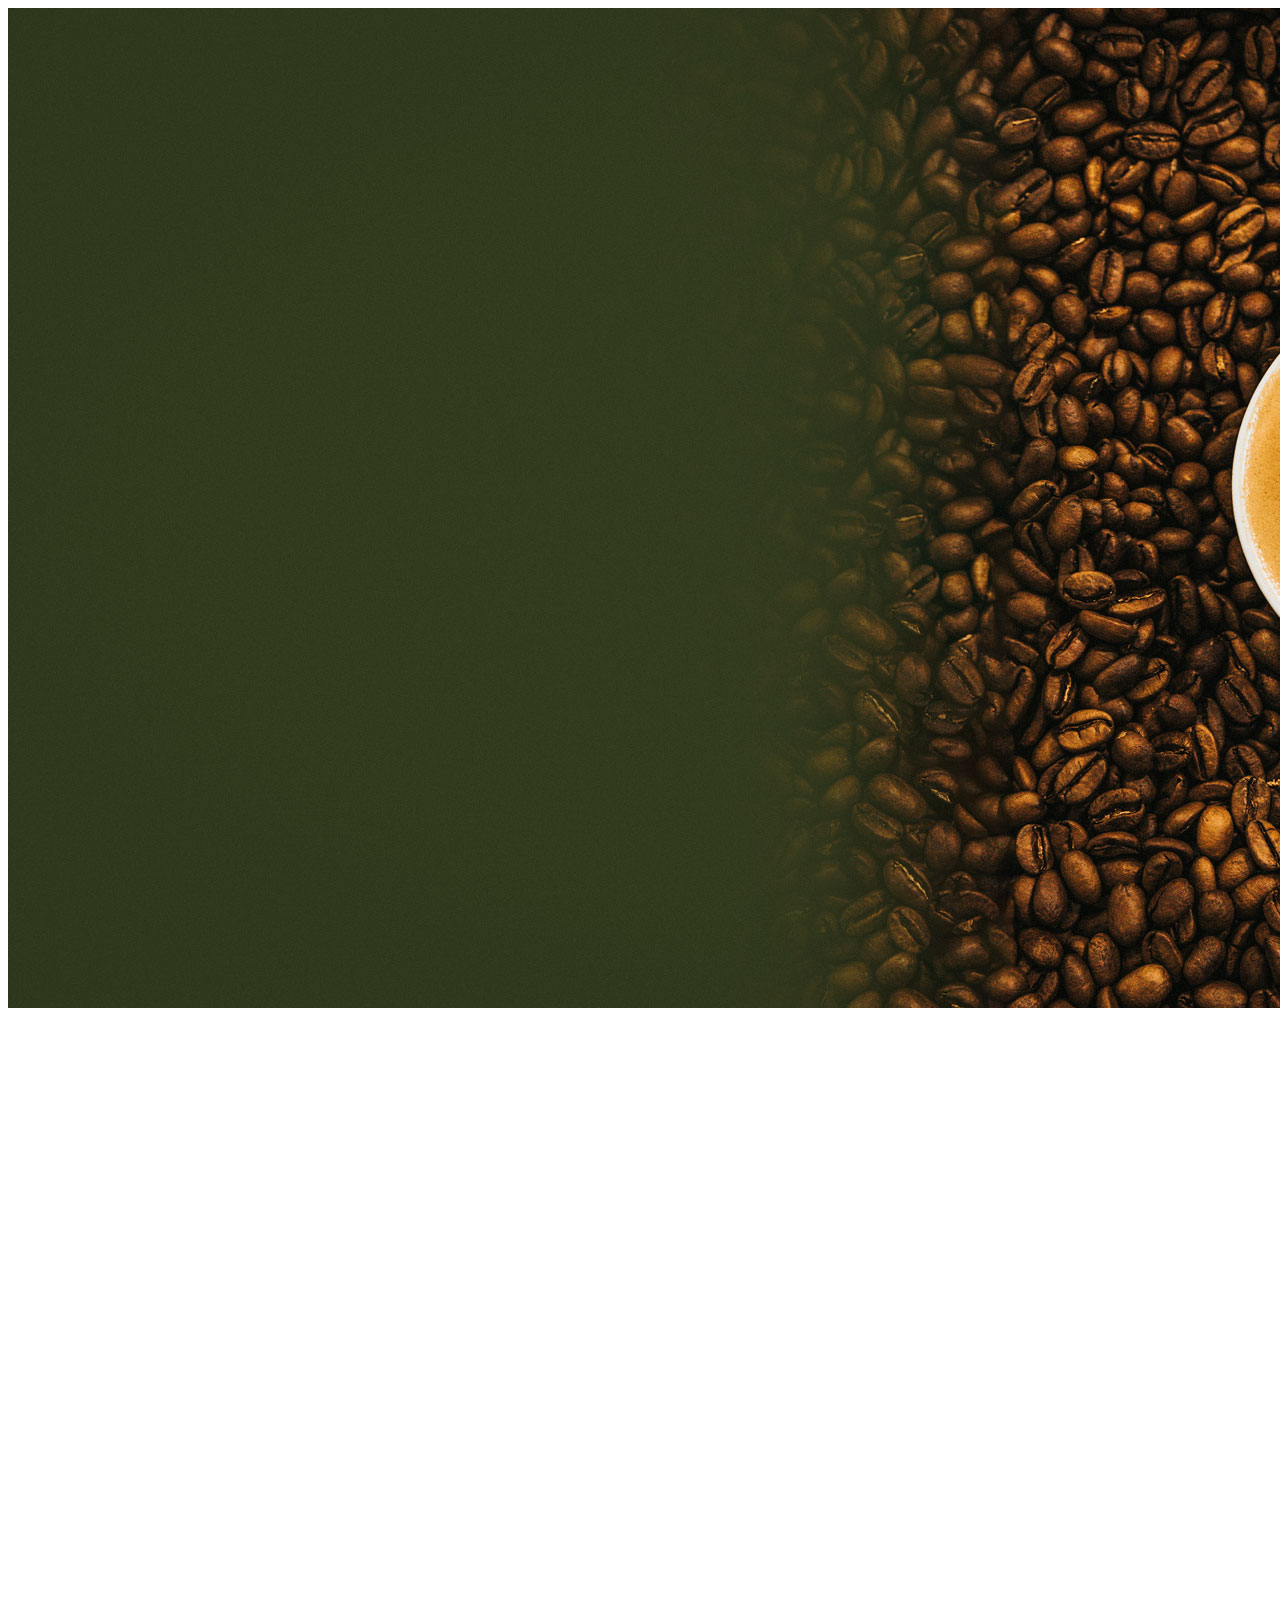
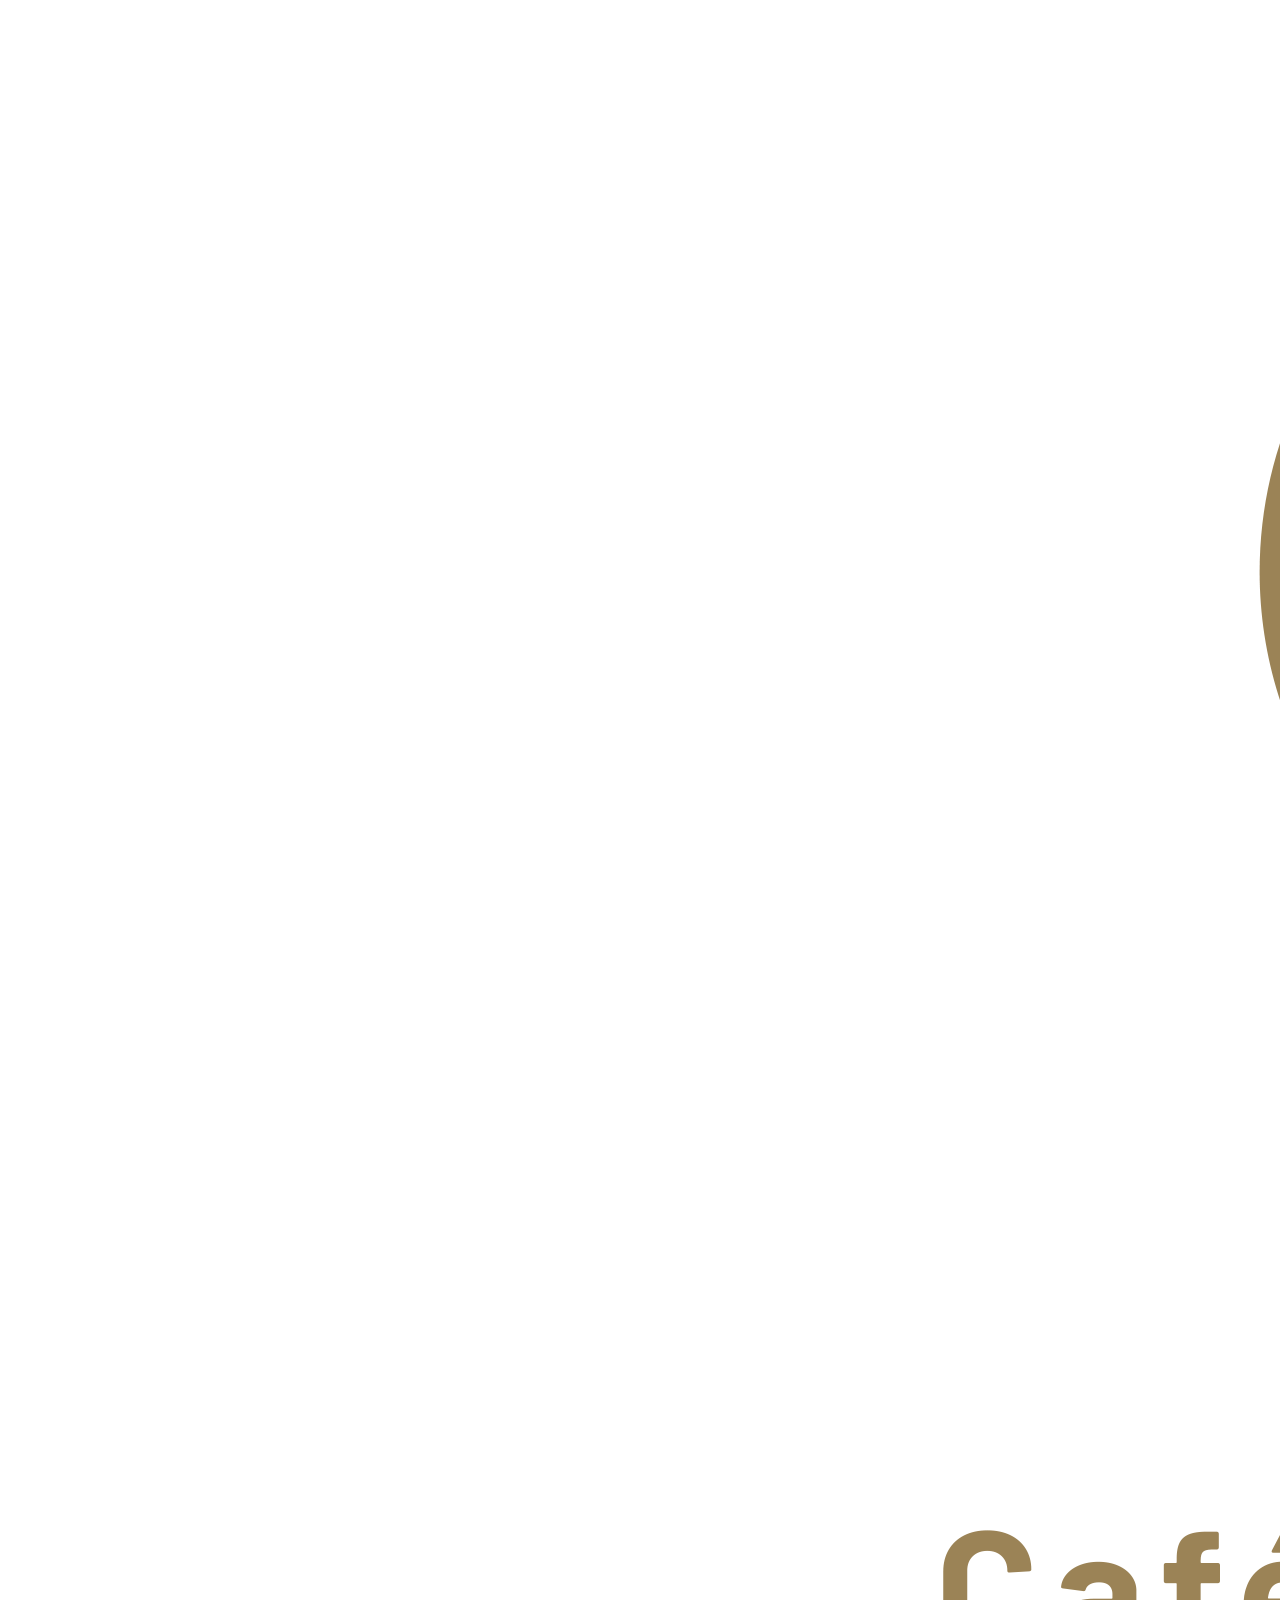
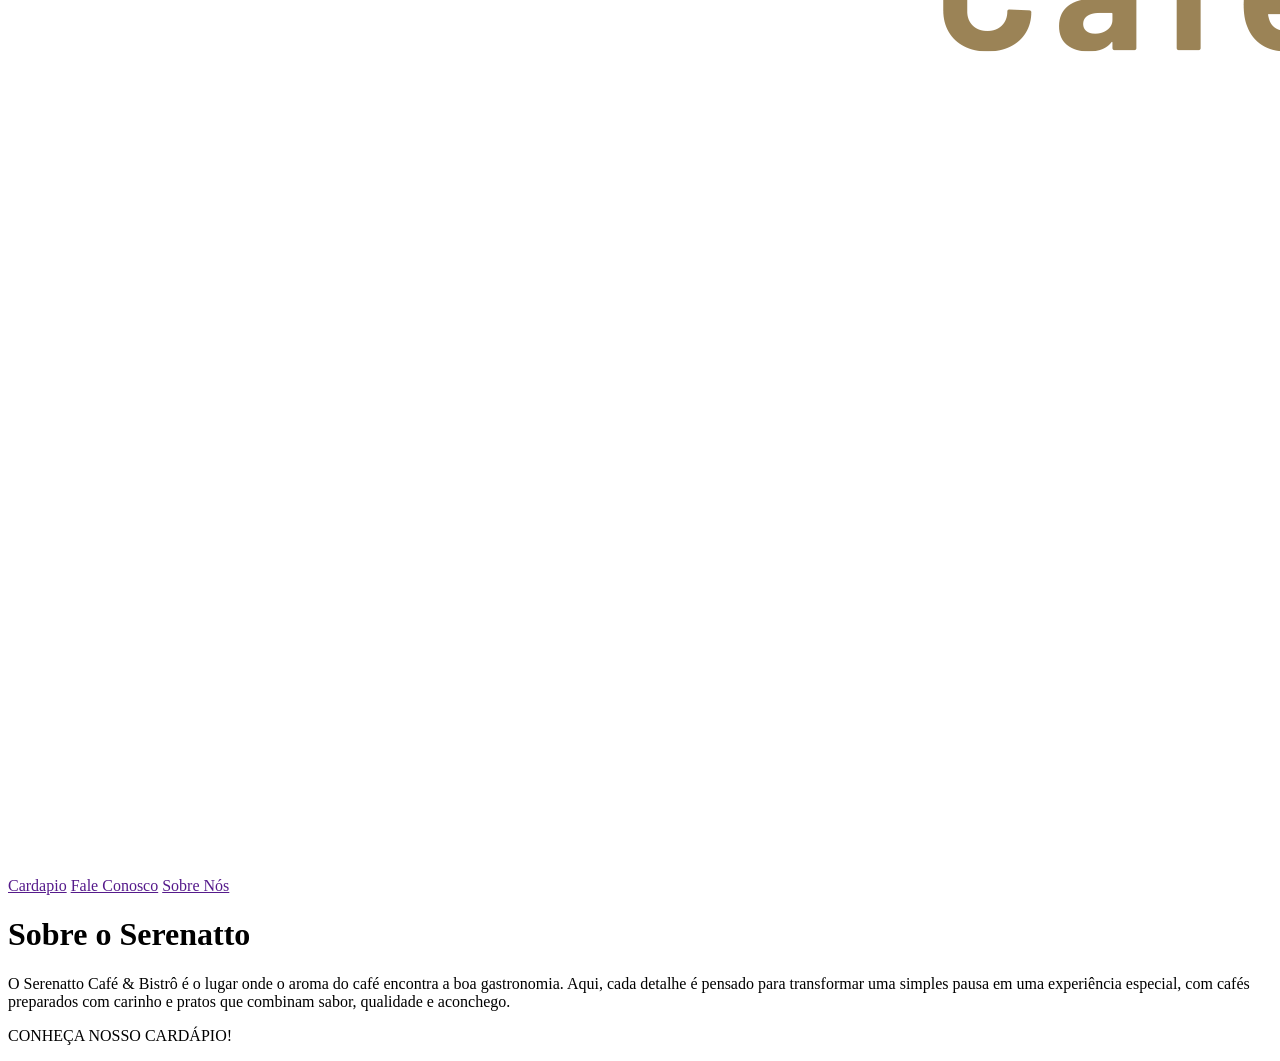
==== index.html @ 018f3555 "Inicio index.html" ====
<!DOCTYPE html>
<html lang="pt-br">
<head>
    <meta charset="UTF-8">
    <meta name="viewport" content="width=device-width, initial-scale=1.0">
    <title>Serenatto Café</title>
    <link rel="stylesheet" href="css/style.css">
</head>
<body>
    <header>
        <div class="banner">
            <img src="img/banner-site.jpg" alt="banner-site">
            <img src="img/logo-serenatto.png" alt="logo-serenatto">
        </div>
    </header>
    <nav>
        <a href="">Cardapio</a>
        <a href="">Fale Conosco</a>
        <a href="">Sobre Nós</a>
    </nav>
    <main>
        <h1>Sobre o Serenatto</h1>
        <p>O Serenatto Café & Bistrô é o lugar onde o aroma do café encontra a boa gastronomia. Aqui, cada detalhe é pensado para transformar uma simples pausa em uma experiência especial, com cafés preparados com carinho e pratos que combinam sabor, qualidade e aconchego.</p>
        <p id="botao cardapio">
            CONHEÇA NOSSO CARDÁPIO!
        </p>
    </main>
    
    
</body>
</html>
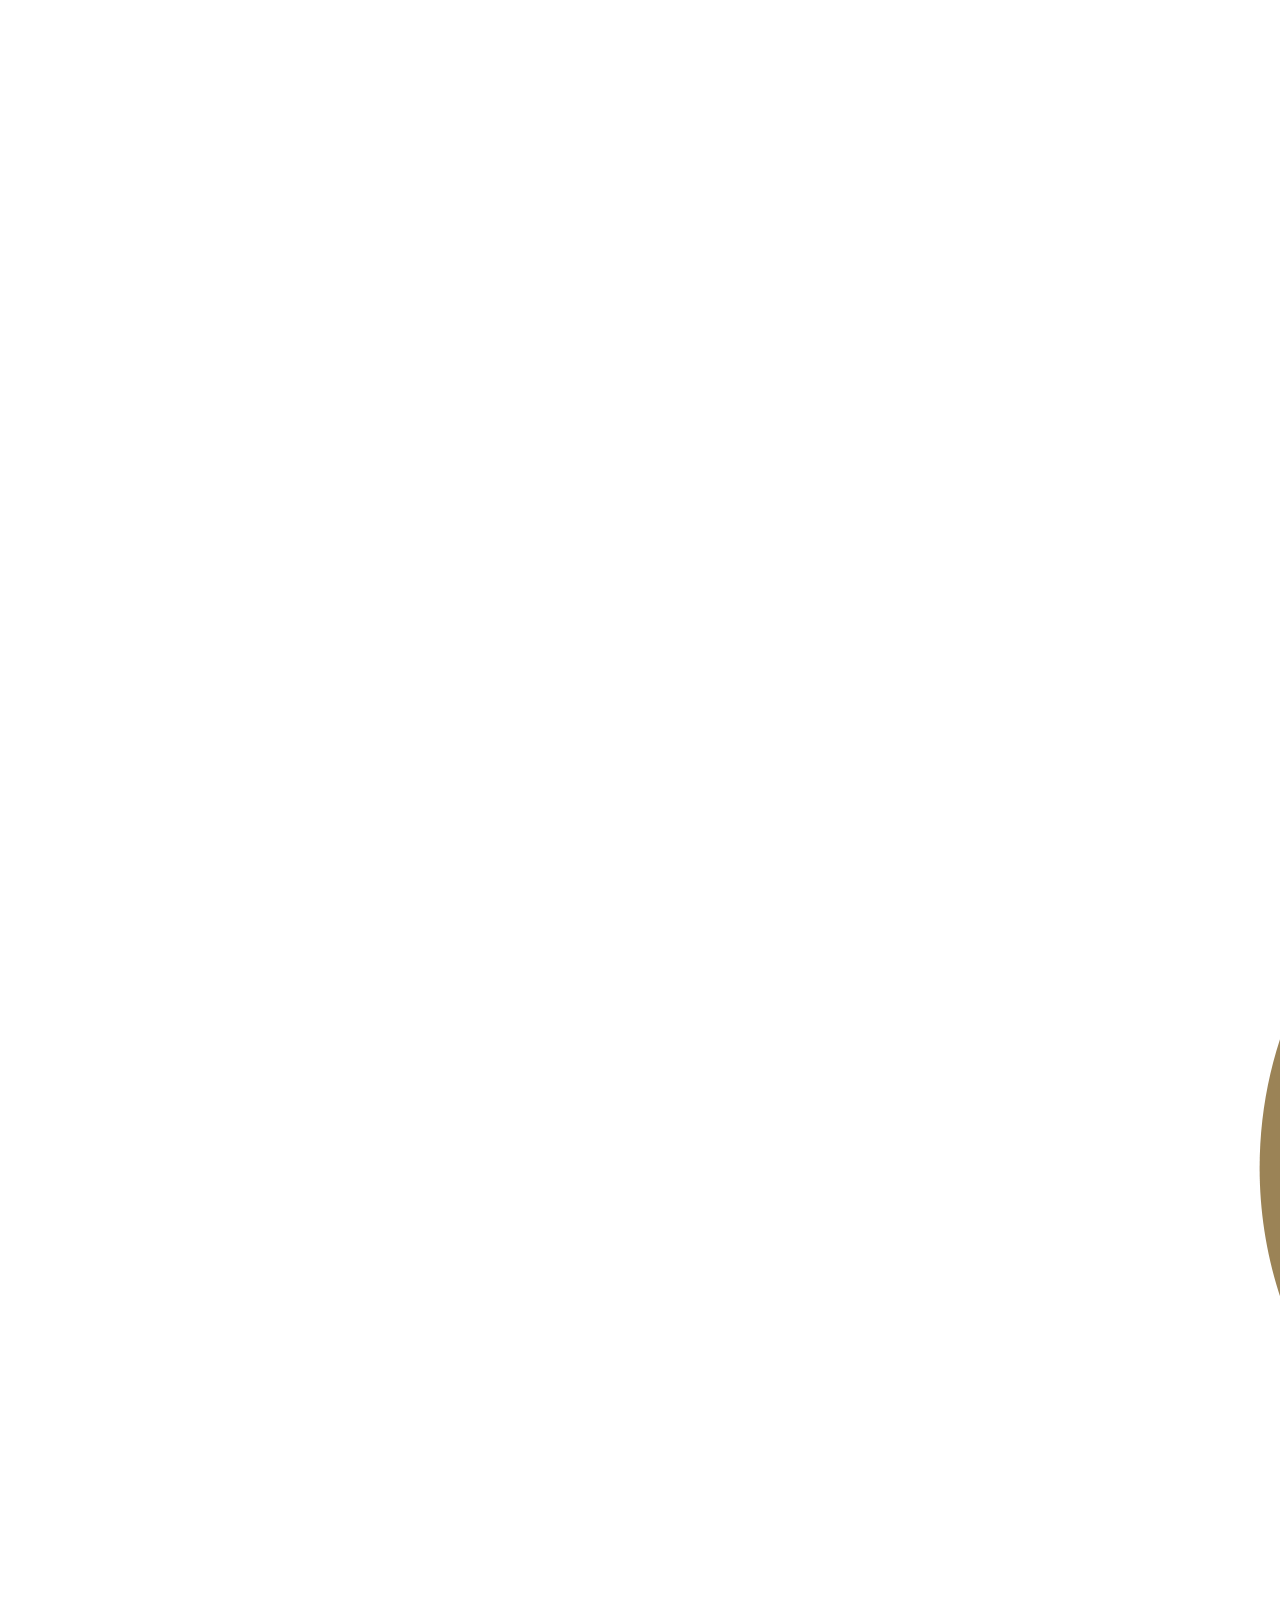
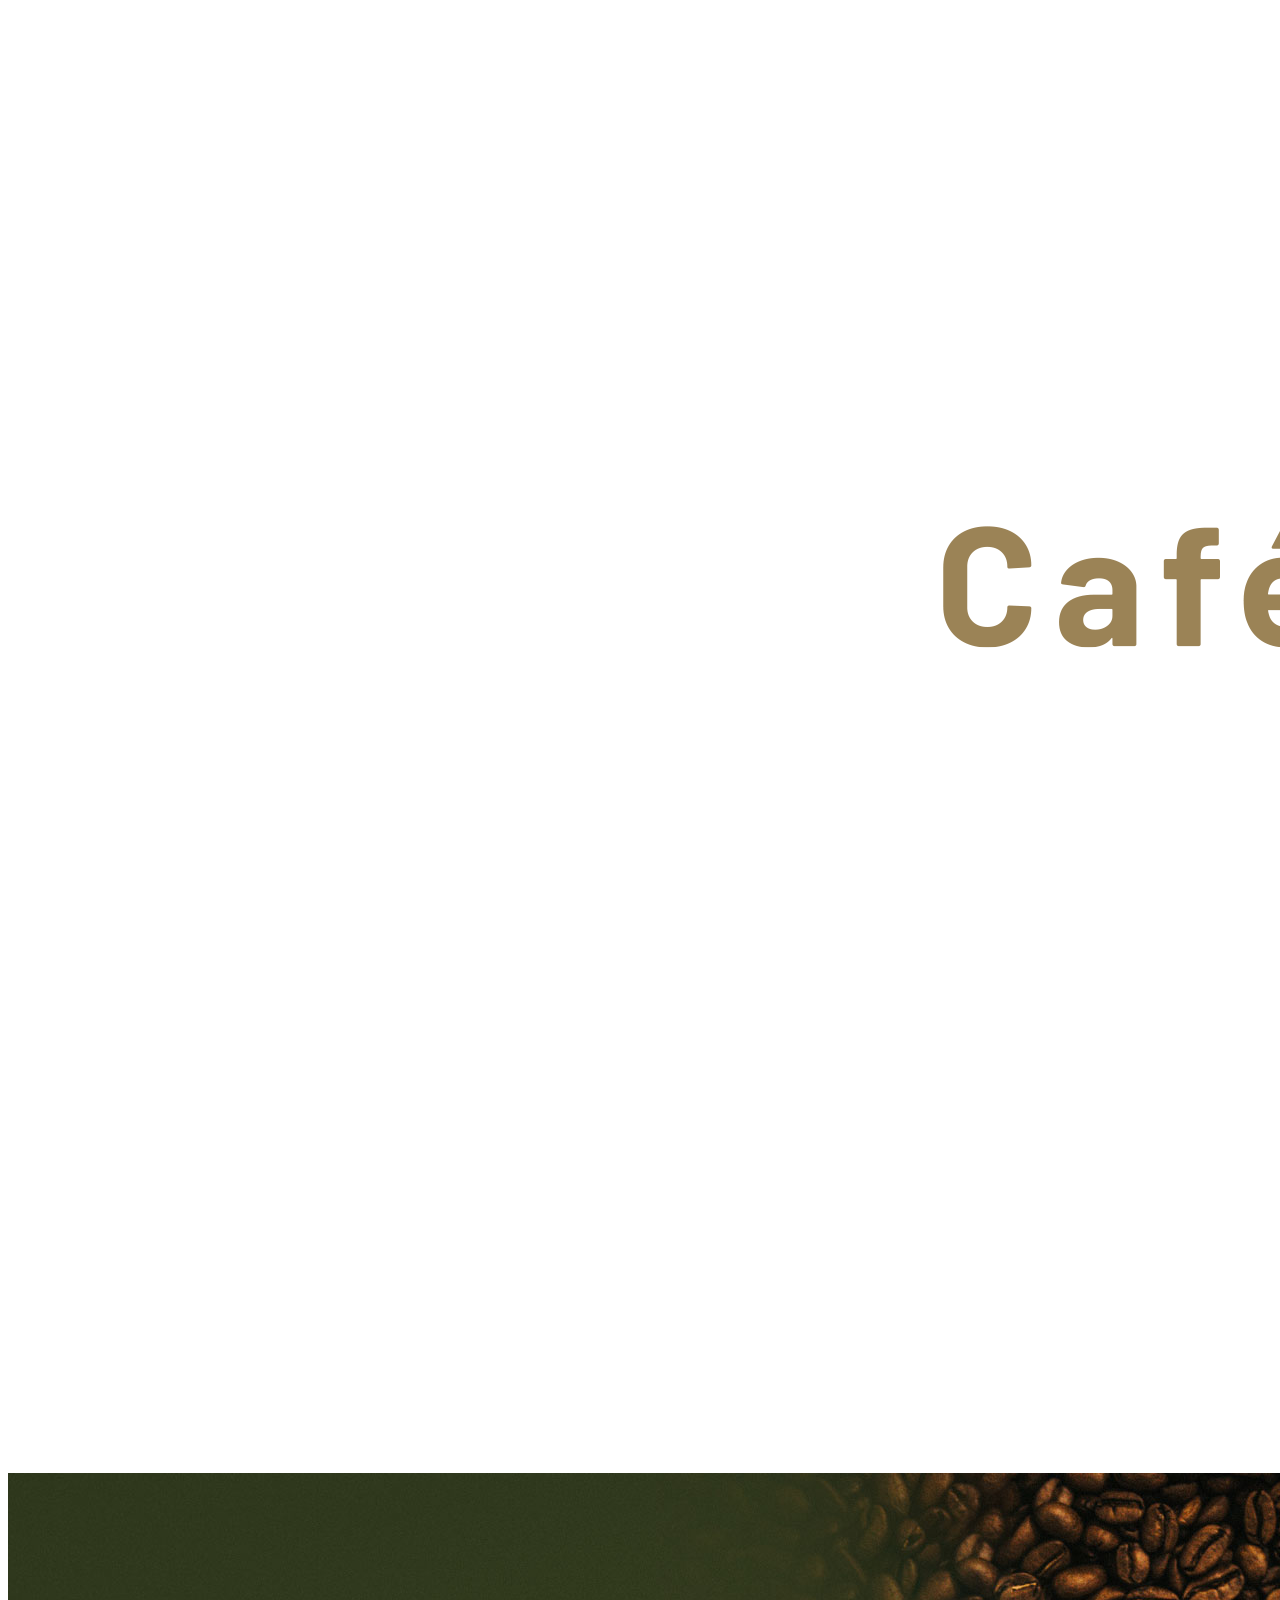
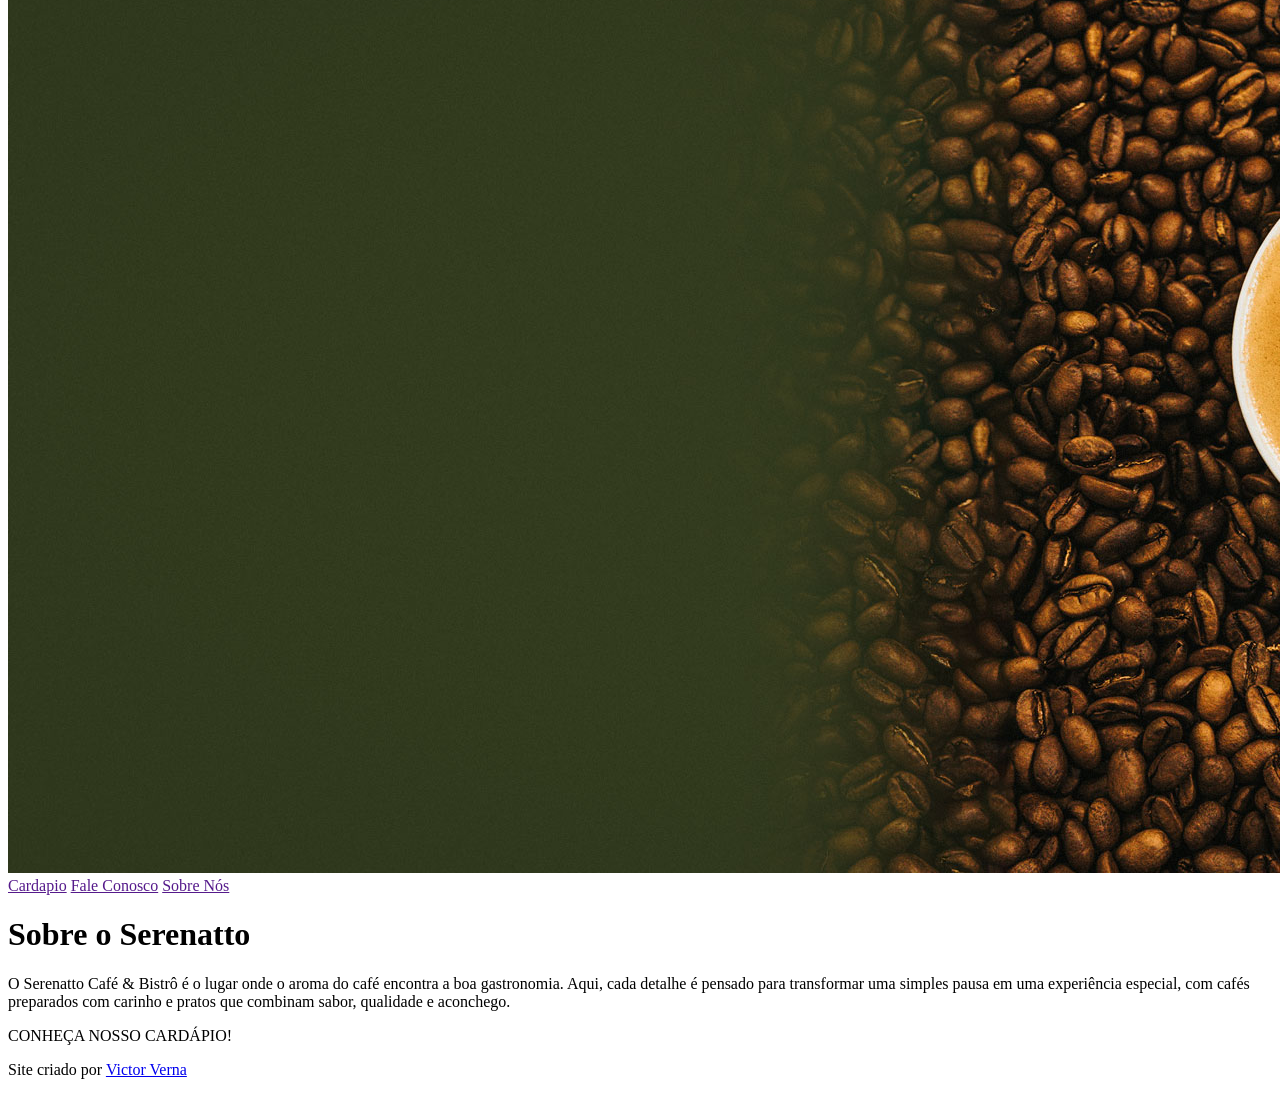
==== commit f5800cda: "html cardapio e index prontos" ====
--- a/index.html
+++ b/index.html
@@ -9,8 +9,8 @@
 <body>
     <header>
         <div class="banner">
-            <img src="img/banner-site.jpg" alt="banner-site">
-            <img src="img/logo-serenatto.png" alt="logo-serenatto">
+             <img src="img/logo-serenatto.png" alt="logo Serenatto ">
+            <img src="img/banner-site.jpg" alt="banner do site">
         </div>
     </header>
     <nav>
@@ -21,11 +21,13 @@
     <main>
         <h1>Sobre o Serenatto</h1>
         <p>O Serenatto Café & Bistrô é o lugar onde o aroma do café encontra a boa gastronomia. Aqui, cada detalhe é pensado para transformar uma simples pausa em uma experiência especial, com cafés preparados com carinho e pratos que combinam sabor, qualidade e aconchego.</p>
-        <p id="botao cardapio">
+        <p id="botao-cardapio">
             CONHEÇA NOSSO CARDÁPIO!
         </p>
     </main>
-    
+    <footer>
+        <p class="link">Site criado por <a href="https://github.com/victorverna1">Victor Verna</a></p>
+    </footer>
     
 </body>
 </html>
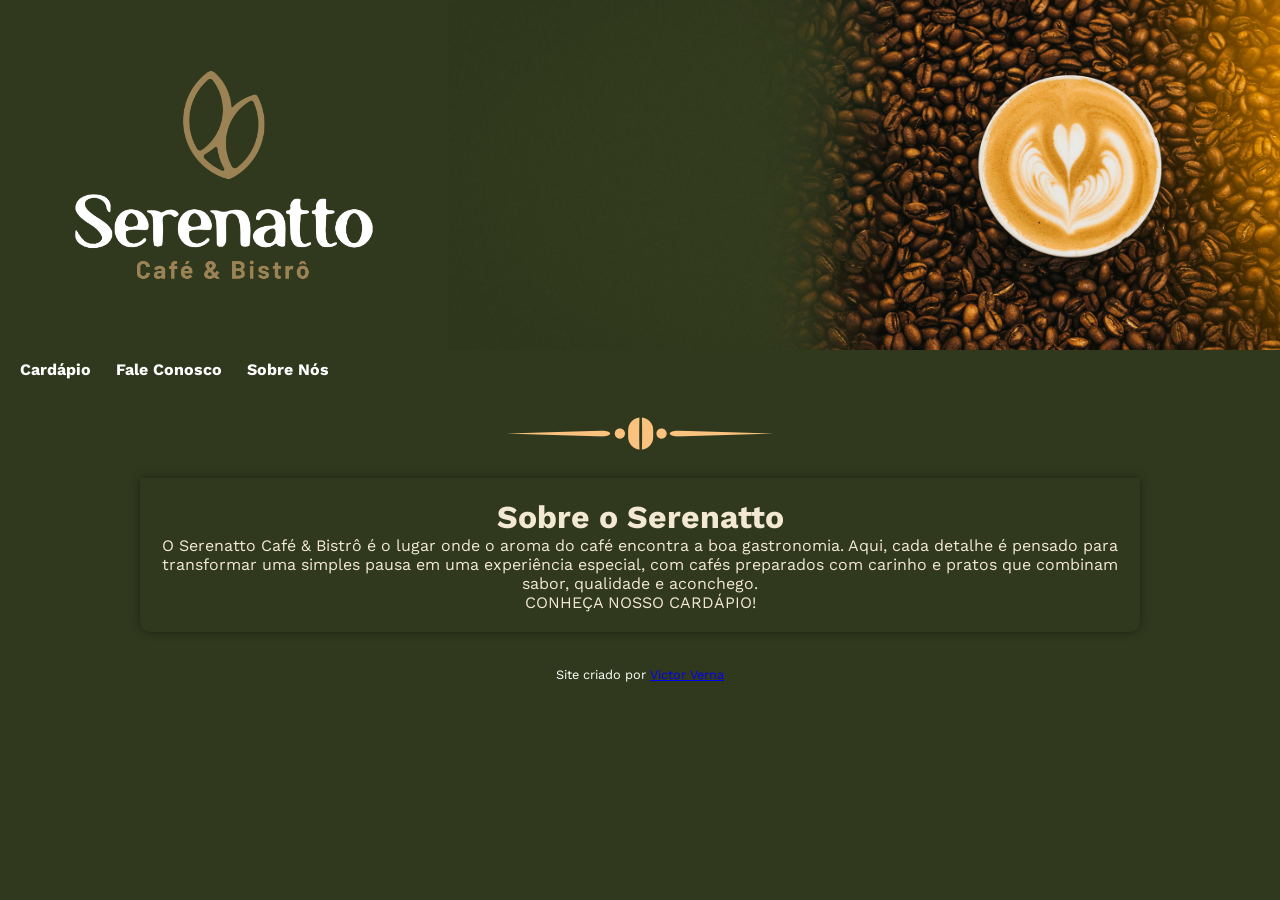
==== commit b9932a64: "css index finalizado" ====
--- a/index.html
+++ b/index.html
@@ -9,15 +9,16 @@
 <body>
     <header>
         <div class="banner">
-             <img src="img/logo-serenatto.png" alt="logo Serenatto ">
-            <img src="img/banner-site.jpg" alt="banner do site">
+             <img class="logo" src="img/logo-serenatto.png" alt="logo Serenatto ">
+            <img class="imagem-banner" src="img/banner-site.jpg" alt="banner do site">
         </div>
     </header>
     <nav>
-        <a href="">Cardapio</a>
+        <a href="cardapio.html">Cardápio</a>
         <a href="">Fale Conosco</a>
         <a href="">Sobre Nós</a>
     </nav>
+    <img id="ornamento" src="img/ornaments-coffee.png" alt="ornamento-divisão">
     <main>
         <h1>Sobre o Serenatto</h1>
         <p>O Serenatto Café & Bistrô é o lugar onde o aroma do café encontra a boa gastronomia. Aqui, cada detalhe é pensado para transformar uma simples pausa em uma experiência especial, com cafés preparados com carinho e pratos que combinam sabor, qualidade e aconchego.</p>
--- a/css/style.css
+++ b/css/style.css
@@ -0,0 +1,97 @@
+@charset "UTF-8";
+@import url('https://fonts.googleapis.com/css2?family=Bebas+Neue&family=Work+Sans:ital,wght@0,100..900;1,100..900&display=swap');
+:root{
+--cor1:#c5ebd6; 
+--cor2:#83e1ad;
+--cor3:#3ddc84;
+--cor4:#2fa866;
+--cor5:#1a5c37;
+--cor6:#063d1e;
+--cor7: #30391D;
+--cor8: #F3E9D2;
+--fonte-padrao: 'Work Sans', Verdana, Helvetica, sans-serif;
+--fonte-destaque: 'Bebas Neue', cursive;
+}
+
+*{
+    margin: 0px;
+    padding: 0px;
+    box-sizing: border-box;
+}
+
+body{
+    background-color:var(--cor7);
+    font-family: var(--fonte-padrao);
+    color: var(--cor8);
+}
+
+#ornamento{
+    background-color: var(--cor7);
+    display: block;
+    width: 30%;
+    height: auto;
+    margin: 20px auto;
+}
+
+.banner{
+    display: flex;
+    width: 100%;
+    max-height: 350px;
+}
+
+.logo{
+    width: 35%;
+    max-height: 100%;
+    object-fit: cover;
+}
+
+.imagem-banner{
+    width: 65%;
+    max-height: 100%;
+    object-fit: cover;
+}
+
+main{
+    background-color: var(--cor7);
+    min-width: 400px;
+    max-width: 1000px;
+    margin: auto;
+    padding: 20px;
+    box-shadow: 0px 0px 10px rgba(0, 0, 0, 0.411);
+    margin-bottom: 30px;
+    border-bottom-left-radius: 10px;
+    border-bottom-right-radius: 10px;
+    text-align: center;
+}
+
+nav{
+    background-color: var(--cor7);
+    padding: 10px;
+
+}
+
+nav>a{
+    color: white;
+    padding: 10px;
+    text-decoration: none;
+    font-weight: bold;
+    border-radius: 4px;
+}
+
+nav > a:hover{
+    background-color: var(--cor6);
+    color: var(--cor8);
+}
+
+footer{
+    background-color: var(--cor7);
+    color: white;
+    text-align: center;
+    font-size: 0.8em;
+    padding: 5px;
+}
+
+footer a:hover{
+    text-decoration: underline;
+    color: white;
+}
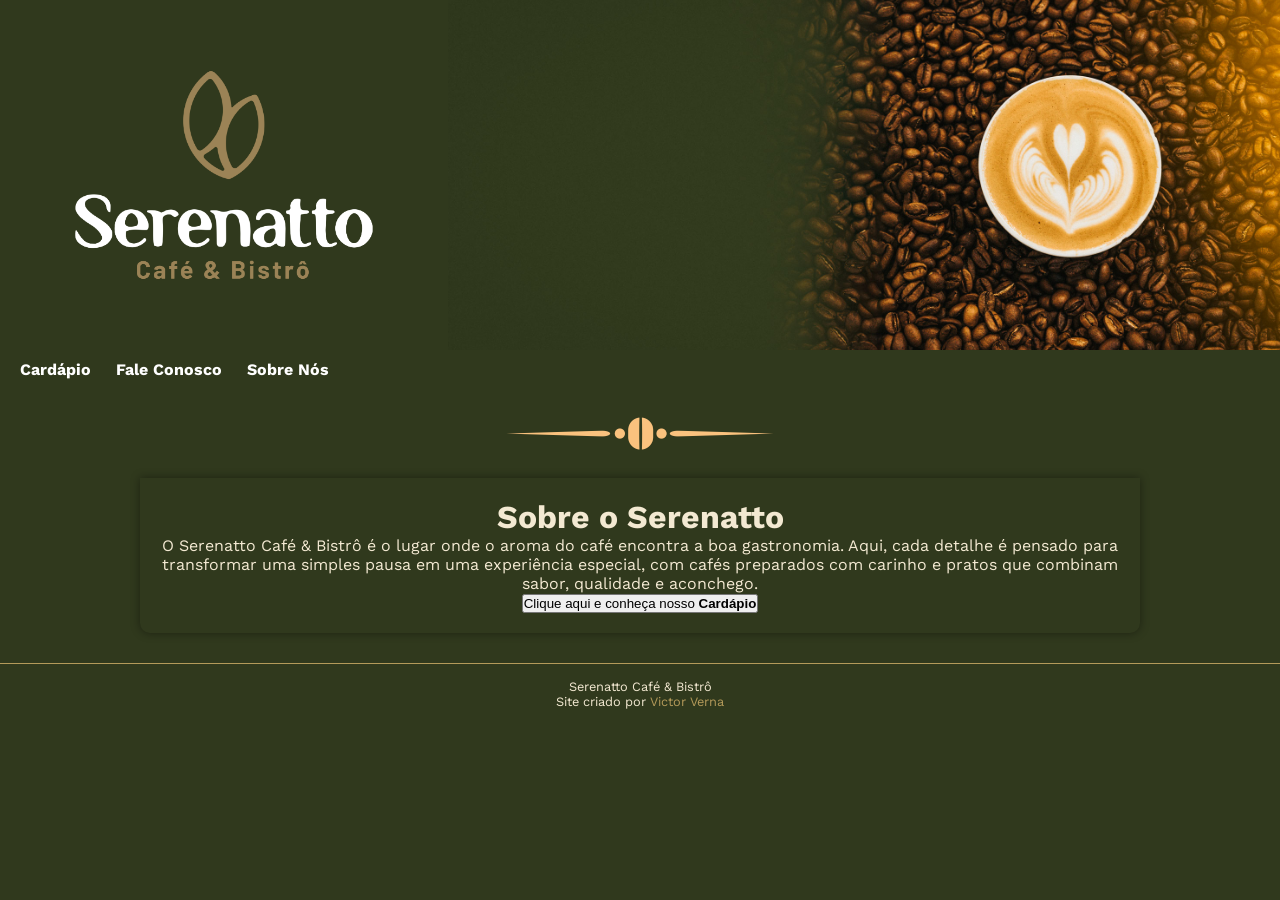
==== commit 1ffdc500: "css index finalizado2" ====
--- a/index.html
+++ b/index.html
@@ -22,11 +22,12 @@
     <main>
         <h1>Sobre o Serenatto</h1>
         <p>O Serenatto Café & Bistrô é o lugar onde o aroma do café encontra a boa gastronomia. Aqui, cada detalhe é pensado para transformar uma simples pausa em uma experiência especial, com cafés preparados com carinho e pratos que combinam sabor, qualidade e aconchego.</p>
-        <p id="botao-cardapio">
-            CONHEÇA NOSSO CARDÁPIO!
-        </p>
+        <button id="botao-cardapio">
+            Clique aqui e conheça nosso <strong>Cardápio</strong> 
+        </button>
     </main>
     <footer>
+        <p>Serenatto Café & Bistrô</p>
         <p class="link">Site criado por <a href="https://github.com/victorverna1">Victor Verna</a></p>
     </footer>
     
--- a/css/style.css
+++ b/css/style.css
@@ -9,6 +9,7 @@
 --cor6:#063d1e;
 --cor7: #30391D;
 --cor8: #F3E9D2;
+--cor9: #B49A5A;
 --fonte-padrao: 'Work Sans', Verdana, Helvetica, sans-serif;
 --fonte-destaque: 'Bebas Neue', cursive;
 }
@@ -85,10 +86,16 @@
 
 footer{
     background-color: var(--cor7);
-    color: white;
+    color: var(--cor8);
     text-align: center;
     font-size: 0.8em;
-    padding: 5px;
+    padding: 15px;
+    border-top: 1px solid #B49A5A;
+}
+
+footer a{
+    color: #B49A5A;
+    text-decoration: none;
 }
 
 footer a:hover{
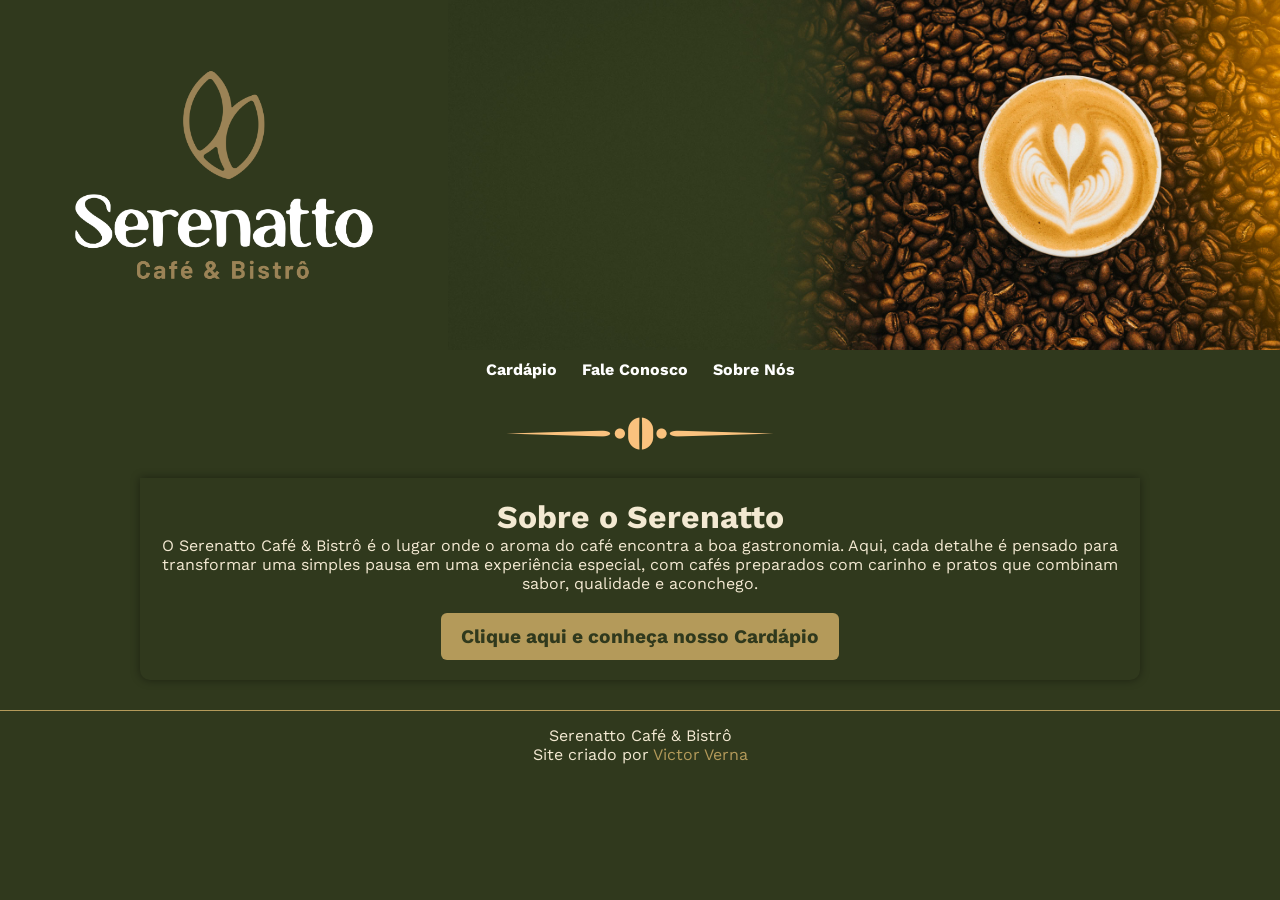
==== commit b5f10cd4: "inicio JS" ====
--- a/index.html
+++ b/index.html
@@ -30,6 +30,6 @@
         <p>Serenatto Café & Bistrô</p>
         <p class="link">Site criado por <a href="https://github.com/victorverna1">Victor Verna</a></p>
     </footer>
-    
+    <script src="js/script.js"></script>
 </body>
 </html>
--- a/css/style.css
+++ b/css/style.css
@@ -14,6 +14,7 @@
 --fonte-destaque: 'Bebas Neue', cursive;
 }
 
+/* CARDAPIO */
 *{
     margin: 0px;
     padding: 0px;
@@ -34,6 +35,34 @@
     margin: 20px auto;
 }
 
+#ornamento-cardapio{
+    background-color: var(--cor7);
+    display: block;
+    height: auto;
+    width: 18%;
+    margin: 15px auto;
+}
+
+#botao-cardapio{
+    margin-top: 20px;
+    padding: 12px 20px;
+    background-color: var(--cor9);
+    color: var(--cor7);
+    border: none;
+    border-radius: 6px;
+    transition: 0.2s;
+    font-family: var(--fonte-padrao);
+    font-size: 1.2em;
+    font-weight: bolder;
+    cursor: pointer;
+}
+
+#botao-cardapio:hover{
+    background-color: var(--cor8);
+    color: var(--cor7);
+    transform: scale(1.03) translateY(-2px);
+}
+
 .banner{
     display: flex;
     width: 100%;
@@ -52,9 +81,25 @@
     object-fit: cover;
 }
 
+.banner-cardapio{
+    display: flex;
+    height: 320px;
+}
+
+.logo-cardapio{
+    width: 35%;
+    height: 100%;
+    object-fit: cover;
+}
+
+.imagem-banner-cardapio{
+    width: 65%;
+    height: 100%;
+    object-fit: cover;
+}
+
 main{
     background-color: var(--cor7);
-    min-width: 400px;
     max-width: 1000px;
     margin: auto;
     padding: 20px;
@@ -68,6 +113,7 @@
 nav{
     background-color: var(--cor7);
     padding: 10px;
+    text-align: center;
 
 }
 
@@ -84,21 +130,255 @@
     color: var(--cor8);
 }
 
+.produtos{
+    display: flex;
+    justify-content: space-between;
+    gap: 20px;
+}
+
+.produto{
+    flex: 1;
+    max-width: 30%;
+    border: 1px solid var(--cor9);
+    border-radius: 8px;
+    overflow: hidden;
+    display: flex;
+    flex-direction: column;
+}
+
+.produto img{
+    display: block;
+    width: 100%;
+    height: 180px;
+    object-fit: cover;
+}
+
+.produto h3{
+    padding-top: 3px;
+    padding-left: 8px;
+    padding-right: 8px;
+    font-family: var(--fonte-destaque);
+    font-weight: normal;
+}
+
+.produto p{
+    padding-left: 8px;
+    padding-right: 8px;
+    font-weight: normal;
+}
+
+.preco{
+    font-weight: bolder;
+    border-top: 2px solid var(--cor9);
+    margin-top: auto;
+}
+
+.cappuccino{
+    object-position: center 70%;
+}
+
 footer{
     background-color: var(--cor7);
     color: var(--cor8);
     text-align: center;
-    font-size: 0.8em;
+    font-size: 1.0em;
     padding: 15px;
-    border-top: 1px solid #B49A5A;
+    border-top: 1px solid var(--cor9);
 }
 
 footer a{
-    color: #B49A5A;
+    color: var(--cor9);
     text-decoration: none;
 }
 
 footer a:hover{
     text-decoration: underline;
     color: white;
+}
+
+/* RESPONSIVIDADE */
+
+/* TABLET */
+@media (max-width: 900px){
+
+    main{
+        width: 95%;
+        padding: 15px;
+        margin-bottom: 20px;
+    }
+
+    .banner,
+    .banner-cardapio{
+        height: auto;
+    }
+
+    .logo,
+    .logo-cardapio{
+        width: 30%;
+        height: auto;
+        object-fit: contain;
+    }
+
+    .imagem-banner,
+    .imagem-banner-cardapio{
+        width: 70%;
+        height: auto;
+        object-fit: cover;
+    }
+
+    .produtos{
+        flex-wrap: wrap;
+        justify-content: center;
+        align-items: center;
+        gap: 18px;
+    }
+
+    .produto{
+        min-width: 45%;
+        max-width: 45%;
+    }
+
+    .produto img{
+        height: 170px;
+    }
+
+    #ornamento,
+    #ornamento-cardapio{
+        width: 28%;
+    }
+
+    #ornamento-cardapio{
+        margin: 6px auto;
+    }
+
+    nav{
+        padding: 4px;
+    }
+
+    nav > a{
+        display: inline-block;
+        padding: 7px;
+        font-size: 0.9em;
+    }
+
+    main h1{
+        font-size: 1.7em;
+    }
+
+    main h2{
+        font-size: 1.3em;
+    }
+
+    .produto h3{
+        font-size: 1.2em;
+    }
+
+    .produto p{
+        font-size: 0.95em;
+    }
+
+    footer{
+        font-size: 0.9em;
+    }
+}
+
+
+/* CELULAR */
+@media (max-width: 600px){
+
+    main{
+        width: 95%;
+        padding: 12px;
+        margin-bottom: 20px;
+    }
+
+    .banner,
+    .banner-cardapio{
+        height: auto;
+    }
+
+    .logo,
+    .logo-cardapio{
+        width: 30%;
+        height: auto;
+        object-fit: contain;
+    }
+
+    .imagem-banner,
+    .imagem-banner-cardapio{
+        width: 70%;
+        height: auto;
+        object-fit: cover;
+    }
+
+    .produtos{
+        flex-direction: column;
+        align-items: center;
+        gap: 18px;
+    }
+
+    .produto{
+        min-width: 100%;
+        max-width: 100%;
+    }
+
+    .produto img{
+        height: 170px;
+    }
+
+    #ornamento,
+    #ornamento-cardapio{
+        width: 28%;
+    }
+
+    #ornamento-cardapio{
+        margin: 6px auto;
+    }
+
+    nav{
+        padding: 2px;
+    }
+
+    nav > a{
+        display: inline-block;
+        padding: 6px;
+        font-size: 0.8em;
+    }
+
+    main h1{
+        font-size: 1.6em;
+    }
+
+    main h2{
+        font-size: 1.2em;
+    }
+
+    .produto h3{
+        font-size: 1.2em;
+    }
+
+    .produto p{
+        font-size: 0.95em;
+    }
+
+    footer{
+        font-size: 0.8em;
+    }
+}
+
+/* HOME */
+@media(max-width: 600px){
+    #botao-cardapio{
+        width: 90%;
+        padding: 10px 12px;
+        font-size: 1em;
+    }
+
+    main h1{
+        font-size: 1.4em;
+    }
+
+    main{
+        padding: 16px 14px;
+    }
 }
